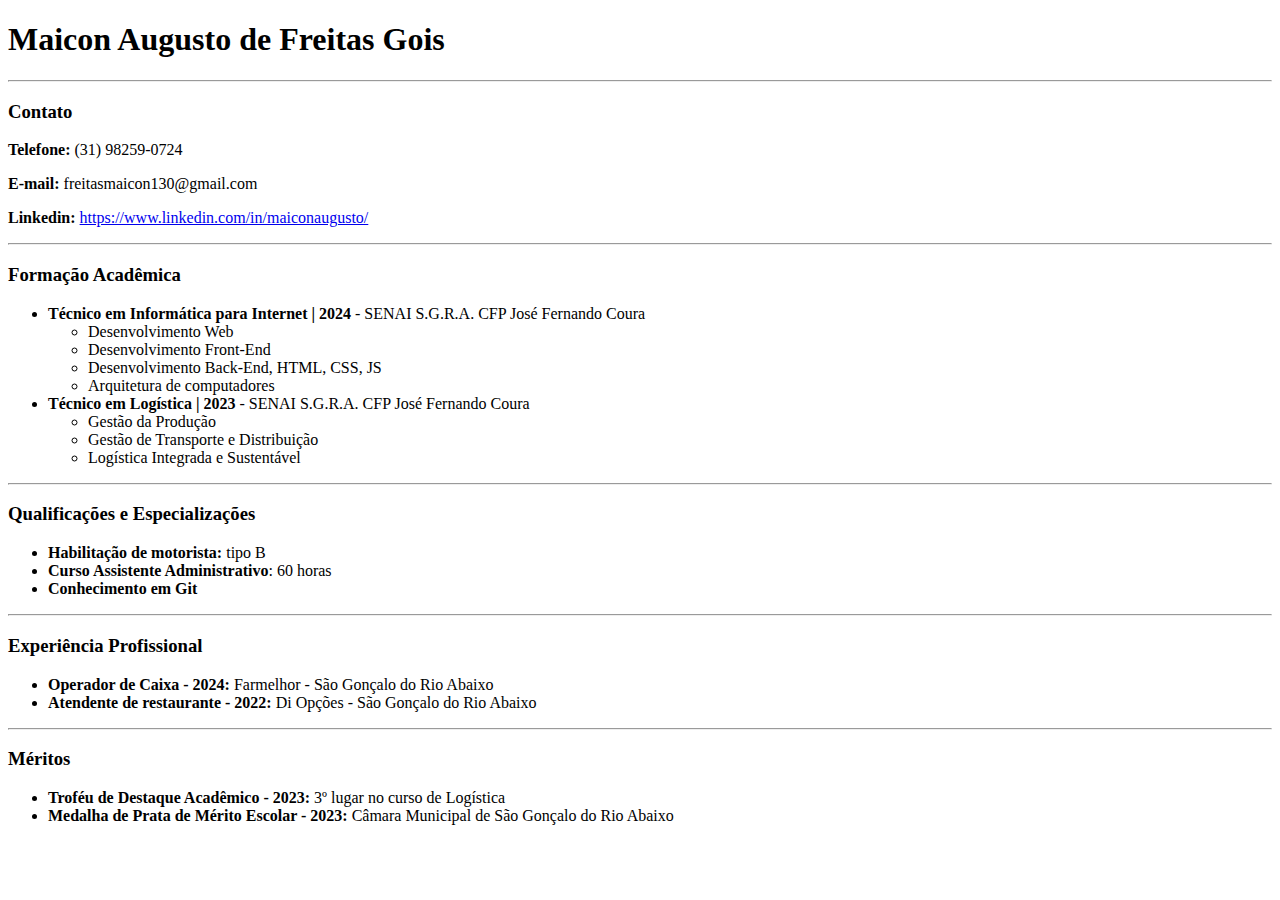
==== index.html @ c2a08f7a "Currículo de Maicon Gois" ====
<!DOCTYPE html>
<html lang="en">

<head>
    <meta charset="UTF-8">
    <meta name="viewport" content="width=device-width, initial-scale=1.0">
    <title>Maicon Augusto</title>
</head>

<body>
    <h1>Maicon Augusto de Freitas Gois</h1>
    <hr>
    <h3>Contato</h3>
    <p>
        <b>Telefone:</b> (31) 98259-0724
    </p>
    <p>
        <b>E-mail:</b> freitasmaicon130@gmail.com
    </p>

    <p>
        <b>Linkedin:</b> <a
            href="https://www.linkedin.com/in/maiconaugusto/">https://www.linkedin.com/in/maiconaugusto/</a>
    </p>

    <hr>
   
    <h3>Formação Acadêmica</h3>
    <ul>
        <li>
            <b>Técnico em Informática para Internet | 2024</b> - SENAI S.G.R.A. CFP José Fernando Coura
            <ul>
                <li>Desenvolvimento Web</li>
                <li> Desenvolvimento Front-End</li>
                <li>Desenvolvimento Back-End, HTML, CSS, JS</li>
                <li>Arquitetura de computadores</li>
            </ul>
        </li>
        <li>
            <b>Técnico em Logística | 2023</b> - SENAI S.G.R.A. CFP José Fernando Coura
            <ul>
                <li>Gestão da Produção </li>
                <li>Gestão de Transporte e Distribuição</li>
                <li>Logística Integrada e Sustentável</li>
            </ul>
        </li>
    </ul>
    <hr>
    

    <h3>Qualificações e Especializações</h3>
    <ul>
        <li><b>Habilitação de motorista:</b> tipo B</li>
        <li><b>Curso Assistente Administrativo</b>: 60 horas</li>
        <li><b>Conhecimento em Git</b></li>
    </ul>
    <hr>
   
    <h3>Experiência Profissional</h3>
    <ul>
        <li><b>Operador de Caixa - 2024:</b> Farmelhor - São Gonçalo do Rio Abaixo</li>
        <li><b>Atendente de restaurante - 2022:</b> Di Opções - São Gonçalo do Rio Abaixo</li>
    </ul>
    <hr>
    
    <h3>Méritos</h3>
    <ul>
        <li><b>Troféu de Destaque Acadêmico - 2023:</b> 3º lugar no curso de Logística</li>
        <li><b>Medalha de Prata de Mérito Escolar - 2023:</b> Câmara Municipal de São Gonçalo do Rio Abaixo </li>
    </ul>



</body>

</html>
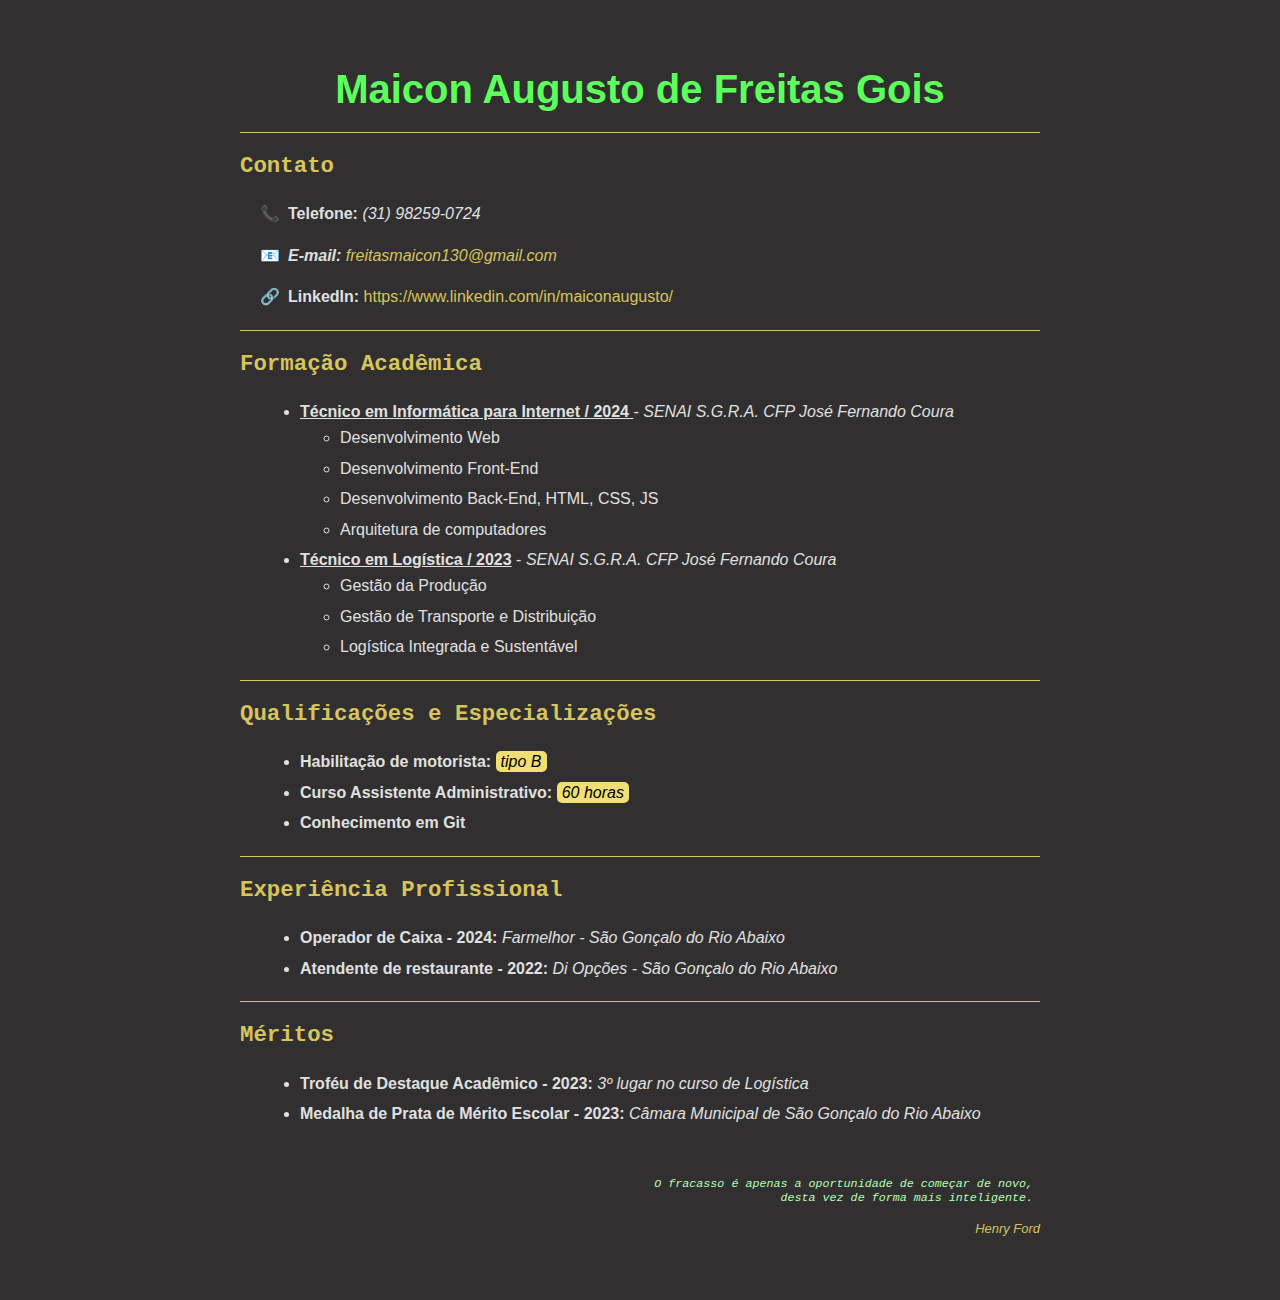
==== commit d8257f02: "novas alterações na estilização do curriculo" ====
--- a/index.html
+++ b/index.html
@@ -1,76 +1,201 @@
 <!DOCTYPE html>
-<html lang="en">
+<html lang="pt-br">
 
 <head>
     <meta charset="UTF-8">
     <meta name="viewport" content="width=device-width, initial-scale=1.0">
-    <title>Maicon Augusto</title>
+    <title>Currículo de Maicon Augusto</title>
+    <style>
+        body {
+            font-family: Arial, sans-serif;
+            color: #E0E0E0;
+            background-color: #312f2f;
+            padding: 40px;
+            max-width: 800px;
+            margin: auto;
+        }
+
+        header,
+        main,
+        footer {
+
+            margin-bottom: 20px;
+        }
+
+        #titulo {
+            font-family: 'Franklin Gothic Medium', 'Arial Narrow', Arial, sans-serif;
+            color: #5CFF5C;
+            text-align: center;
+            font-size: 2.5em;
+            font-weight: bold;
+            margin-bottom: 10px;
+        }
+
+
+        h3 {
+            font-family: 'Courier New', Courier, monospace;
+            color: #d6c45d;
+            margin-top: 20px;
+            font-size: 1.4em;
+        }
+
+        p,
+        li {
+            line-height: 1.6;
+            margin-bottom: 5px;
+        }
+
+        .contato,
+        .centralizar {
+            padding-left: 20px;
+        }
+
+        hr {
+            border: 0;
+            height: 1px;
+            background: #d6c45d;
+            margin: 20px 0;
+        }
+
+        .autor {
+            text-align: right;
+            color: #d6c45d;
+            font-size: 0.9em;
+        }
+
+        .icone {
+            margin-right: 8px;
+        }
+
+        a {
+            color: #d6c45d;
+            text-decoration: none;
+        }
+
+        a:hover {
+            text-decoration: underline;
+        }
+
+        footer {
+            text-align: left;
+            color: #B3FFB3;
+            font-style: italic;
+            font-size: 0.9em;
+            margin-top: 50px;
+        }
+
+        mark {
+            background-color: #f1df76;
+            color: #000000;
+            padding: 2px 5px;
+            border-radius: 5px;
+        }
+
+        .citacao {
+            font-style: italic;
+            color: #B3FFB3;
+            text-align:right;
+           /* border-left: 3px solid #5CFF5C;*/
+            padding-left: 15px;
+            margin: 20px 0;
+        }
+    </style>
 </head>
 
 <body>
-    <h1>Maicon Augusto de Freitas Gois</h1>
-    <hr>
-    <h3>Contato</h3>
-    <p>
-        <b>Telefone:</b> (31) 98259-0724
-    </p>
-    <p>
-        <b>E-mail:</b> freitasmaicon130@gmail.com
-    </p>
-
-    <p>
-        <b>Linkedin:</b> <a
-            href="https://www.linkedin.com/in/maiconaugusto/">https://www.linkedin.com/in/maiconaugusto/</a>
-    </p>
-
-    <hr>
-   
-    <h3>Formação Acadêmica</h3>
-    <ul>
-        <li>
-            <b>Técnico em Informática para Internet | 2024</b> - SENAI S.G.R.A. CFP José Fernando Coura
-            <ul>
-                <li>Desenvolvimento Web</li>
-                <li> Desenvolvimento Front-End</li>
-                <li>Desenvolvimento Back-End, HTML, CSS, JS</li>
-                <li>Arquitetura de computadores</li>
-            </ul>
-        </li>
-        <li>
-            <b>Técnico em Logística | 2023</b> - SENAI S.G.R.A. CFP José Fernando Coura
-            <ul>
-                <li>Gestão da Produção </li>
-                <li>Gestão de Transporte e Distribuição</li>
-                <li>Logística Integrada e Sustentável</li>
-            </ul>
-        </li>
-    </ul>
-    <hr>
-    
-
-    <h3>Qualificações e Especializações</h3>
-    <ul>
-        <li><b>Habilitação de motorista:</b> tipo B</li>
-        <li><b>Curso Assistente Administrativo</b>: 60 horas</li>
-        <li><b>Conhecimento em Git</b></li>
-    </ul>
-    <hr>
-   
-    <h3>Experiência Profissional</h3>
-    <ul>
-        <li><b>Operador de Caixa - 2024:</b> Farmelhor - São Gonçalo do Rio Abaixo</li>
-        <li><b>Atendente de restaurante - 2022:</b> Di Opções - São Gonçalo do Rio Abaixo</li>
-    </ul>
-    <hr>
-    
-    <h3>Méritos</h3>
-    <ul>
-        <li><b>Troféu de Destaque Acadêmico - 2023:</b> 3º lugar no curso de Logística</li>
-        <li><b>Medalha de Prata de Mérito Escolar - 2023:</b> Câmara Municipal de São Gonçalo do Rio Abaixo </li>
-    </ul>
-
-
-
+    <header>
+        <h1 id="titulo">Maicon Augusto de Freitas Gois</h1>
+        <hr>
+    </header>
+
+    <main>
+
+        <section>
+            <h3>Contato</h3>
+            <div class="contato">
+                <p><b><span class="icone">📞</span>Telefone:</b><em> (31) 98259-0724 </em></p>
+                <p><b><span class="icone">📧</span><em>E-mail:</em></b> <a
+                        href="mailto:freitasmaicon130@gmail.com"><em>freitasmaicon130@gmail.com</em></a></p>
+                <p><b><span class="icone">🔗</span>LinkedIn:</b> <a
+                        href="https://www.linkedin.com/in/maiconaugusto/">https://www.linkedin.com/in/maiconaugusto/</a>
+                </p>
+            </div>
+            <hr>
+        </section>
+
+
+        <section>
+            <h3>Formação Acadêmica</h3>
+            <div class="centralizar">
+                <ul>
+                    <li><b><u>Técnico em Informática para Internet / 2024 </u></b> - <em> SENAI S.G.R.A. CFP José
+                            Fernando Coura </em>
+                        <ul>
+                            <li>Desenvolvimento Web</li>
+                            <li>Desenvolvimento Front-End</li>
+                            <li>Desenvolvimento Back-End, HTML, CSS, JS</li>
+                            <li>Arquitetura de computadores</li>
+                        </ul>
+                    </li>
+                    <li><b><u>Técnico em Logística / 2023</u> </b> - <em>SENAI S.G.R.A. CFP José Fernando Coura </em>
+                        <ul>
+                            <li>Gestão da Produção</li>
+                            <li>Gestão de Transporte e Distribuição</li>
+                            <li>Logística Integrada e Sustentável</li>
+                        </ul>
+                    </li>
+                </ul>
+            </div>
+            <hr>
+        </section>
+
+
+        <section>
+            <h3>Qualificações e Especializações</h3>
+            <div class="centralizar">
+                <ul>
+                    <li><b>Habilitação de motorista:</b> <mark><em> tipo B </em></mark></li>
+                    <li><b>Curso Assistente Administrativo:</b> <mark> <em> 60 horas </em></mark></li>
+                    <li><b>Conhecimento em Git</b></li>
+                </ul>
+            </div>
+            <hr>
+        </section>
+
+
+        <section>
+            <h3>Experiência Profissional</h3>
+            <div class="centralizar">
+                <ul>
+                    <li><b>Operador de Caixa - 2024:</b> <em>Farmelhor - São Gonçalo do Rio Abaixo </em></li>
+                    <li><b>Atendente de restaurante - 2022:</b> <em>Di Opções - São Gonçalo do Rio Abaixo </em></li>
+                </ul>
+            </div>
+            <hr>
+        </section>
+
+
+        <section>
+            <h3>Méritos</h3>
+            <div class="centralizar">
+                <ul>
+                    <li><b>Troféu de Destaque Acadêmico - 2023:</b> <em> 3º lugar no curso de Logística </em></li>
+                    <li><b>Medalha de Prata de Mérito Escolar - 2023:</b> <em> Câmara Municipal de São Gonçalo do Rio
+                            Abaixo </em>
+                    </li>
+                </ul>
+            </div>
+        </section>
+    </main>
+
+
+    <footer>
+        <div class="citacao">
+        <p><pre>O fracasso é apenas a oportunidade de começar de novo, 
+        desta vez de forma mais inteligente. </pre></p>
+        <p class="autor"> Henry Ford</p>
+    </div>
+    </footer>
 </body>
 
 </html>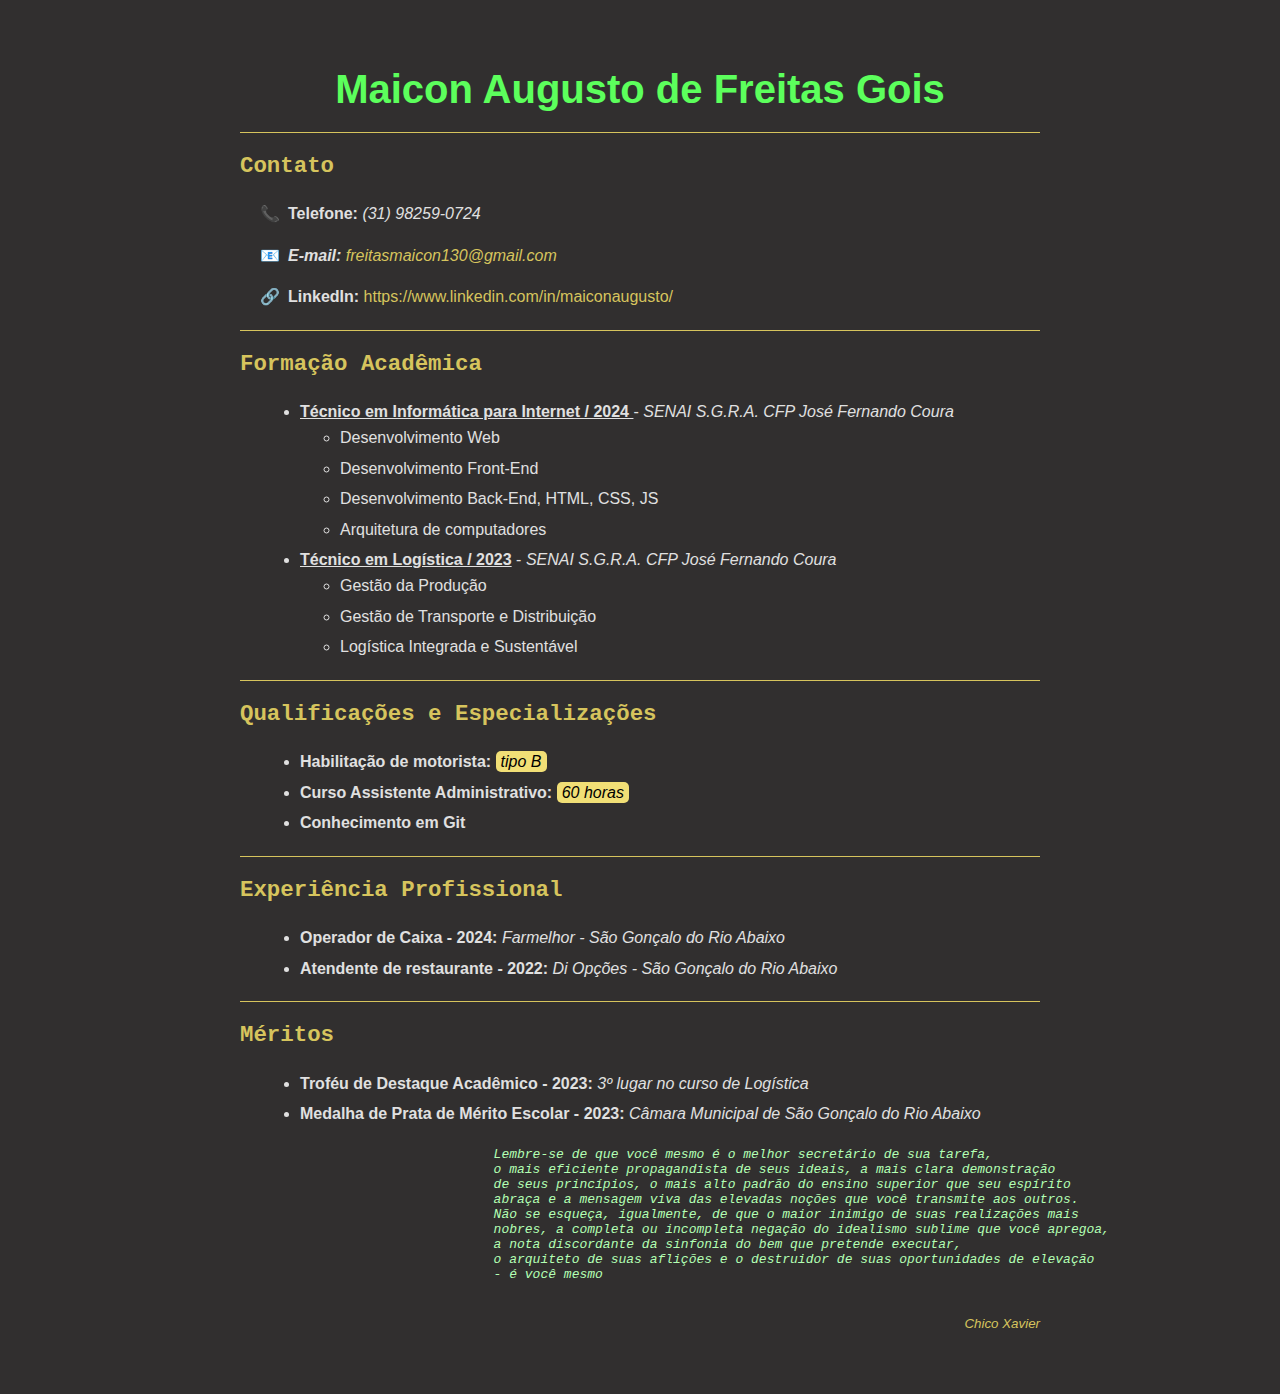
==== commit 816bb963: "novas versões da atividade 3" ====
--- a/index.html
+++ b/index.html
@@ -60,7 +60,7 @@
         .autor {
             text-align: right;
             color: #d6c45d;
-            font-size: 0.9em;
+
         }
 
         .icone {
@@ -80,8 +80,7 @@
             text-align: left;
             color: #B3FFB3;
             font-style: italic;
-            font-size: 0.9em;
-            margin-top: 50px;
+
         }
 
         mark {
@@ -94,10 +93,8 @@
         .citacao {
             font-style: italic;
             color: #B3FFB3;
-            text-align:right;
-           /* border-left: 3px solid #5CFF5C;*/
-            padding-left: 15px;
-            margin: 20px 0;
+            text-align: left;
+            margin-left: 20%;
         }
     </style>
 </head>
@@ -190,11 +187,24 @@
 
 
     <footer>
-        <div class="citacao">
-        <p><pre>O fracasso é apenas a oportunidade de começar de novo, 
-        desta vez de forma mais inteligente. </pre></p>
-        <p class="autor"> Henry Ford</p>
-    </div>
+        <blockquote class="citacao">
+            <pre>
+            Lembre-se de que você mesmo é o melhor secretário de sua tarefa, 
+            o mais eficiente propagandista de seus ideais, a mais clara demonstração 
+            de seus princípios, o mais alto padrão do ensino superior que seu espírito 
+            abraça e a mensagem viva das elevadas noções que você transmite aos outros. 
+            Não se esqueça, igualmente, de que o maior inimigo de suas realizações mais 
+            nobres, a completa ou incompleta negação do idealismo sublime que você apregoa, 
+            a nota discordante da sinfonia do bem que pretende executar, 
+            o arquiteto de suas aflições e o destruidor de suas oportunidades de elevação 
+            - é você mesmo
+             </pre>
+            </p>
+
+        </blockquote>
+        <small>
+            <p class="autor"> Chico Xavier</p>
+        </small>
     </footer>
 </body>
 
